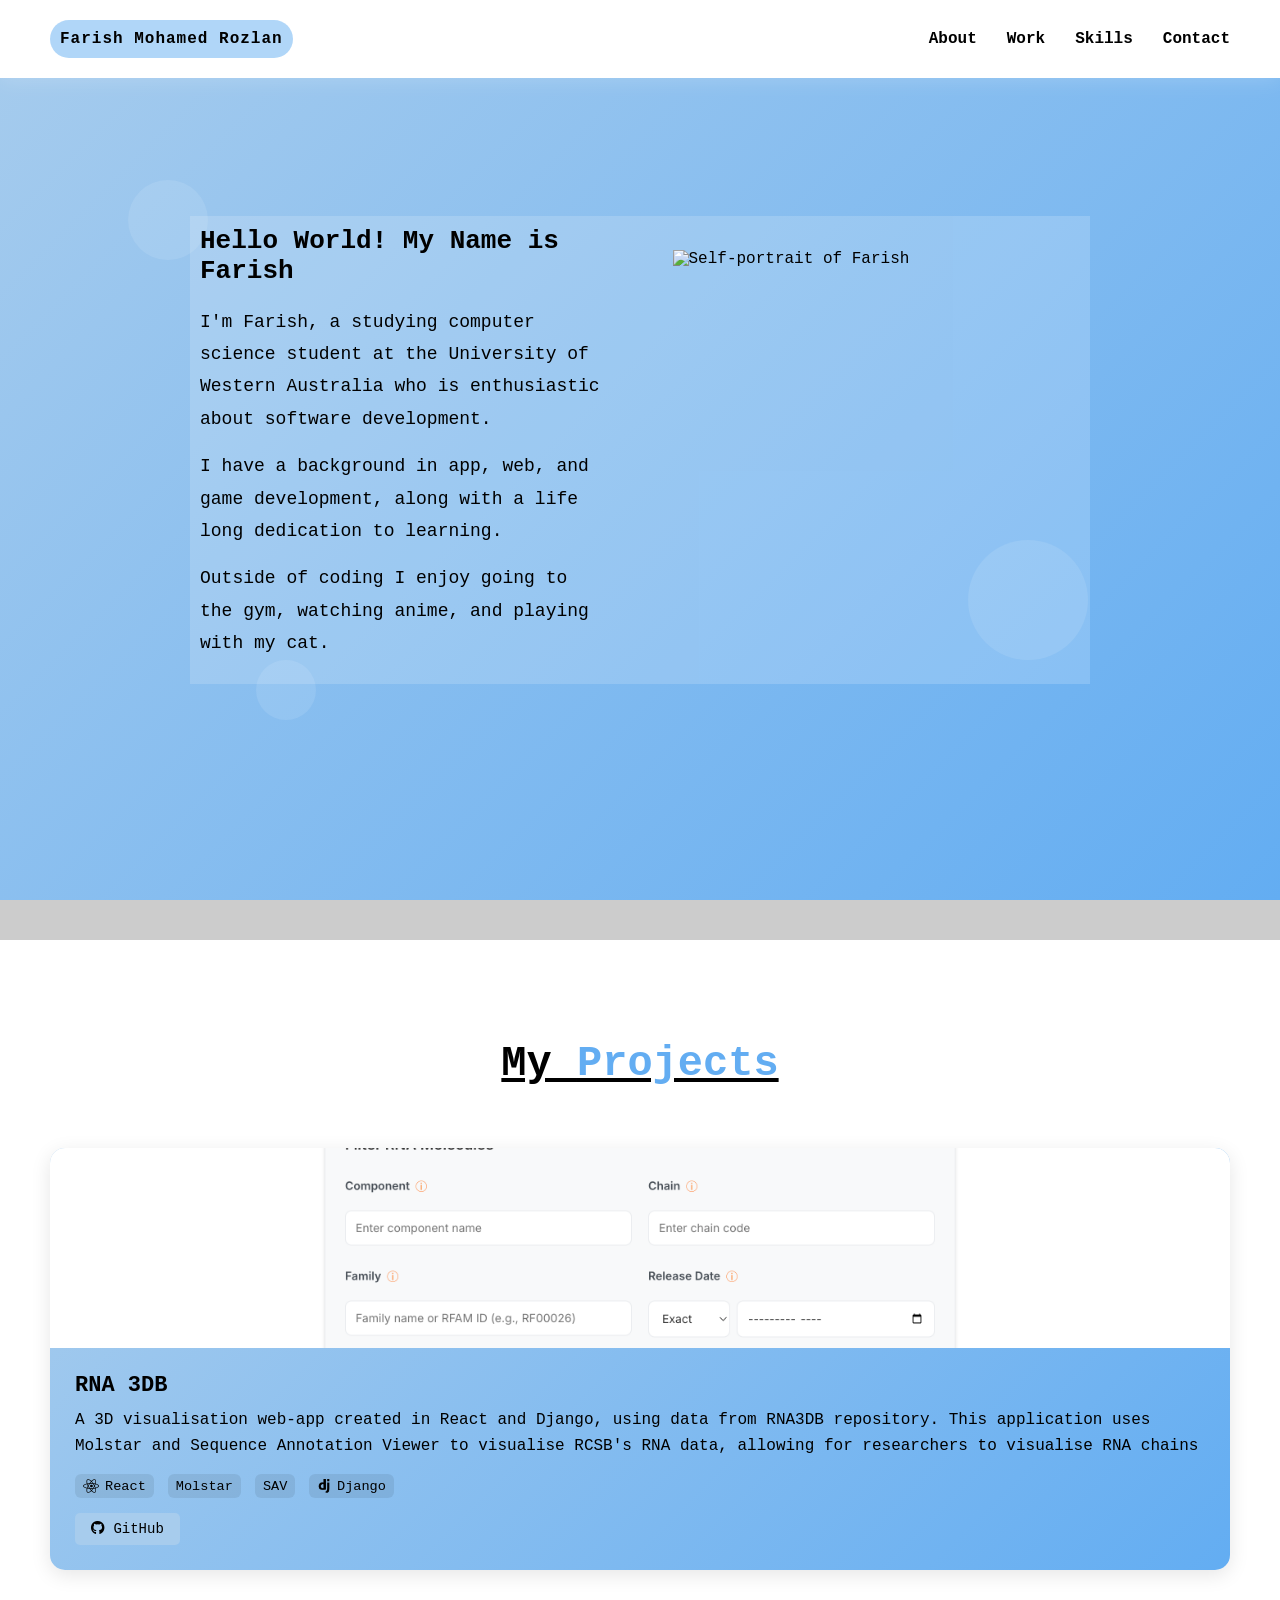
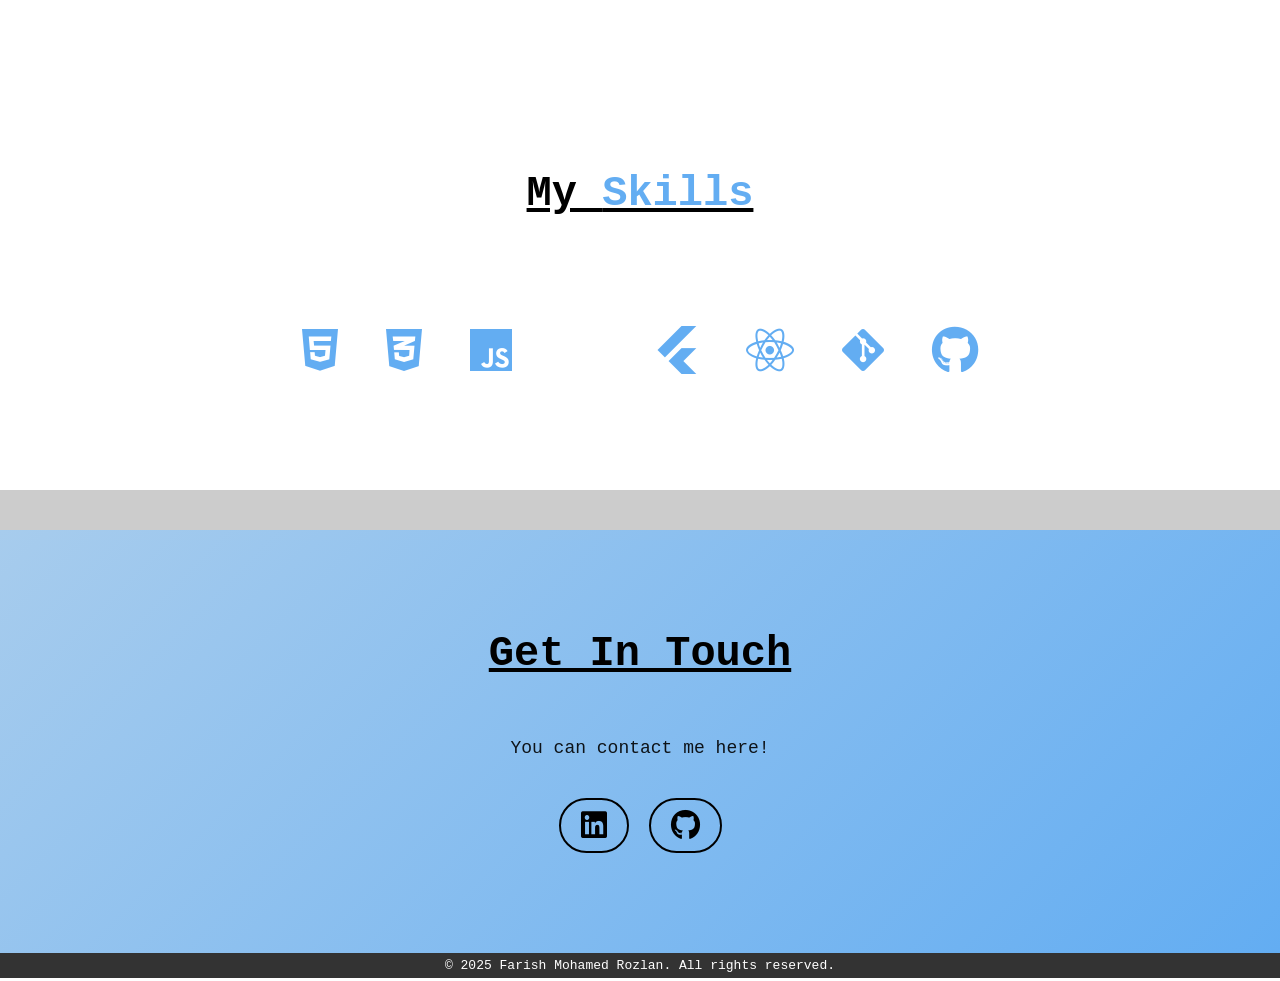
==== index.html @ 67f3930b "bugfix: fixed path traversal, fixing bug that came from moving index.html to root" ====
<!DOCTYPE html>
<html lang="en">
    <head>
        <meta charset="UTF-8">
        <meta name="viewport" content="width=device-width, initial-scale=1.0">
        <meta name="author" content="Farish Mohamed Rozlan">
        <meta name="keywords" content="Computer Science, University of Western Australia, UWA, Software Developer">
        <meta name="description" content="Personal portfolio website created to display who I am to the industry, what projects I've done, and what my skills are. Highlighting I'm a computer science student at the University of Western Australia.">
        
        <title>Farish Mohamed Rozlan</title>

        <link rel="stylesheet" href="/src/css/style.css">
        <link rel="stylesheet" href="https://cdnjs.cloudflare.com/ajax/libs/font-awesome/6.7.1/css/all.min.css" integrity="sha512-5Hs3dF2AEPkpNAR7UiOHba+lRSJNeM2ECkwxUIxC1Q/FLycGTbNapWXB4tP889k5T5Ju8fs4b1P5z/iB4nMfSQ==" crossorigin="anonymous" referrerpolicy="no-referrer" />
        <link rel="stylesheet" href="https://fonts.googleapis.com/css?family=Rancho&effect=3d">
        <link rel="stylesheet" type='text/css' href="https://cdn.jsdelivr.net/gh/devicons/devicon@latest/devicon.min.css" />

        <script src="/src/components/navbar/loadNavbar.js"></script>
        <script src="/src/components/pages/projects-js/projects.js"></script>
        <script src="/src/components/pages/projects-js/projectData.js"></script>
</head>
<body>
    <section id="about">
        <div class="floating-shapes">
            <div class="shape"></div>
            <div class="shape"></div>
            <div class="shape"></div>
        </div>
        <div class="about-content">
            <div class="about-text">
                <h3 class="font-effect-3d">Hello World! My Name is Farish</h3>
                <p>I'm Farish, a studying computer science student at the University of Western Australia who is enthusiastic about software development.</p>
                <p>I have a background in app, web, and game development, along with a life long dedication to learning.</p>
                <p>Outside of coding I enjoy going to the gym, watching anime, and playing with my cat.</p>
            </div>
            <div class="about-image">
                <img src="public/assets/images/portrait.jpg" width="400" height="400" alt="Self-portrait of Farish">
            </div>
        </div>
    </section>
    <hr/>
    <section id="work">
        <h2 class="section-title">My <span style="color: #63ADF2;">Projects</span></h2>
        <div class="projects-grid" id="projectsContainer">
            <!-- Projects will be dynamically inserted here -->
        </div>
    </section>
    <section id="skills">
        <h2 class="section-title">My <span style="color: #63ADF2;">Skills</span></h2>
            <div class="skills-grid">
                <div class="skill">
                    <i class="fab fa-html5"></i>
                    <span class="tooltiptext">HTML</span>
                </div>
                <div class="skill">
                    <i class="fab fa-css3-alt"></i>
                    <span class="tooltiptext">CSS</span>
                </div>
                <div class="skill">
                    <i class="fab fa-js"></i>
                    <span class="tooltiptext">JavaScript</span>
                </div>
                <div class="skill">
                    <i class="devicon-python-plain"></i>
                    <span class="tooltiptext">Python</span>
                </div>
                <div class="skill">
                    <i class="devicon-csharp-plain"></i>
                    <span class="tooltiptext">C#</span>
                </div>
                <div class="skill">
                    <i class="fab fa-flutter"></i>
                    <span class="tooltiptext">Flutter</span>
                </div>
                <div class="skill">
                    <i class="fab fa-react"></i>
                    <span class="tooltiptext">React</span>
                </div>
                <div class="skill">
                    <i class="fab fa-git-alt"></i>
                    <span class="tooltiptext">Git</span>
                </div>
                <div class="skill">
                    <i class="fab fa-github"></i>
                    <span class="tooltiptext">GitHub</span>
                </div>
            </div>
        </div>
    </section>
    <hr/>
    <section id="contact">
        <h2 class="section-title">Get In Touch</h2>
        <div class="contact-content">
            <p>You can contact me here!</p>
            <div class="contact-links">
                <a href="https://linkedin.com/in/farish-mohamed-rozlan-4137751b4/" target="_blank" class="contact-link"><i class="fab fa-linkedin" style="font-size: 30px;"></i></a>
                <a href="https://github.com/Farish-M" target="_blank" class="contact-link"><i class="fab fa-github" style="font-size: 30px;"></i></a>
            </div>
        </div>
    </section>
    <footer>
        <p>&copy; 2025 Farish Mohamed Rozlan. All rights reserved.</p>
    </footer>
</body>
</html>
---- src/css/style.css ----
/* Universal selector for all HTML elements */
    * {
        margin: 0;
        padding: 0;
        box-sizing: border-box;
    }
    
    /* Selects <HTML> elements */
    :root {
        --font-family: Monospace, "Times New Roman", Times, serif;

        --primary-colour: #63ADF2;
        --secondary-colour:#A7CCED;
        --text-colour: #000;
        --background-colour: #fff;
        
        scroll-behavior: smooth;
    }

    /* Selects <body> elements */
    body {
        font-family: var(--font-family);
        color: #333;
        overflow-x: hidden;
    }

    /* Selects <nav> elements from navbar.html */
    nav {
        position: fixed;
        top: 0;
        width: 100%;
        padding: 20px 50px;
        display: flex;
        justify-content: space-between;
        align-items: center;
        background: var(--background-colour);
        backdrop-filter: blur(10px);
        z-index: 1000;
        box-shadow: 0 2px 20px rgba(255, 255, 255, 0.192);
        transition: all 0.3s ease;
    }

    /* Selects the logo class from navbar.html */
    .logo {
        font-size: 16px;
        font-weight: bold;
        letter-spacing: 1px;
        color: var(--text-colour);
        background: rgb(from var(--primary-colour) r g b / 50%);
        padding: 10px;
        border-radius: 75px;
    }

    /* Selects "nav-links" class */
    .nav-links {
        display: flex;
        gap: 30px;
        list-style: none;
    }

    /* Selects <a> elements under "nav-link" class parent */
    .nav-links a {
        color: var(--text-colour);
        text-decoration: none;
        font-size: 16px;
        transition: all 0.3s ease;
        position: relative;
        font-weight: 500;
    }

    /* Pseudo-element for the underline */
    .nav-links a::after {
        content: '';
        position: absolute;
        bottom: -3px;
        left: 0;
        width: 0;
        height: 2px;
        background: var(--primary-colour);
        transition: width 0.3s ease;
    }

    /* When hovered underline will form */
    .nav-links a:hover::after {
        width: 100%;
    }

    /* Creates a fade in animation */
    @keyframes fadeInUp {
        from {
            opacity: 0;
            transform: translateY(30px);
        }
        to {
            opacity: 1;
            transform: translateY(0);
        }
    }

    /* Selector for <h1> elements */
    h1 {
        font-size: 64px;
        margin-bottom: 20px;
        font-weight: 700;
        line-height: 1.2;
    }

    /* Selects "floating-shapes" */
    .floating-shapes {
        position: absolute;
        width: 100%;
        height: 100%;
        top: 0;
        left: 0;
        pointer-events: none;
        overflow: hidden;
    }
    
    /* Creates floating shapes on about page */
    .shape {
        position: absolute;
        background: rgba(255, 255, 255, 0.1);
        border-radius: 50%;
        animation: float 20s infinite ease-in-out;
    }

    /* Selects first shape */
    .shape:nth-child(1) {
        width: 80px;
        height: 80px;
        top: 20%;
        left: 10%;
        animation-delay: 0s;
    }
    
    /* Selects second shape */
    .shape:nth-child(2) {
        width: 120px;
        height: 120px;
        top: 60%;
        right: 15%;
        animation-delay: 2s;
    }
    
    /* Selects third shape */
    .shape:nth-child(3) {
        width: 60px;
        height: 60px;
        bottom: 20%;
        left: 20%;
        animation-delay: 4s;
    }

    /* Line break styling */
    hr {
    display: block;
    border: 20px solid #ccc;
    }

    /* Creates floating animation */
    @keyframes float {
        0%, 100% {
            transform: translateY(0) rotate(0deg);
        }
        50% {
            transform: translateY(-30px) rotate(180deg);
        }
    }
    
    /* Selector for <section> elements */
    section {
        padding: 100px 50px;
    }

    /* Selects "section-title" class */
    .section-title {
        font-size: 42px;
        text-align: center;
        margin-bottom: 60px;
        color: var(--text-colour);
        font-weight: 700;
        text-decoration: underline;
    }

    /* Select <span> elements with "section-title" parents */
    .section-title span {
        color: linear-gradient(135deg, var(--secondary-colour) 0%, var(--primary-colour) 100%);
    }

    /* Selector for id="about" */
    #about {
        min-height: 100vh;
        display: flex;
        align-items: center;
        justify-content: center;
        padding: 0 50px;
        position: relative;
        background: linear-gradient(135deg, var(--secondary-colour) 0%, var(--primary-colour) 100%);
        color: var(--text-colour);
    }

    /* Selects "about-content" class */
    .about-content {
        padding: 10px;
        background: #ffffff2b;
        max-width: 900px;
        margin: 0 auto;
        display: grid;
        grid-template-columns: 1fr 1fr;
        gap: 60px;
        align-items: center;
        animation: fadeInUp 1.5s ease forwards;
    }

    /* Selects <h3> elements with "about-text" class */
    .about-text h3 {
        font-size: 26px;
        margin-bottom: 20px;
        color: var(--text-colour);
    }
    
    /* Selects <p> elements with "about-text" class */
    .about-text p {
        font-size: 18px;
        line-height: 1.8;
        color: var(--text-colour);
        margin-bottom: 15px;
    }
    
    /* Selects "about-image" class*/
    .about-image {
        width: 415px;
        height: 415px;
        display: flex;
        align-items: center;
        justify-content: center;
    }

    /* Selector for id="work" */
    #work {
        background: var(--background-colour);
    }

    /* Selects "projects-grid" class */
    .projects-grid {
        display: grid;
        grid-template-columns: repeat(auto-fit, minmax(320px, 1fr));
        gap: 30px;
        max-width: 1200px;
        margin: 0 auto;
    }
    
    /* Selects "projects-card" class created from projects.js */
    .project-card {
        background: linear-gradient(135deg, var(--secondary-colour) 0%, var(--primary-colour) 100%);
        border-radius: 15px;
        overflow: hidden;
        box-shadow: 0 5px 20px rgba(0, 0, 0, 0.1);
        transition: all 0.3s ease;
        cursor: pointer;
    }

    /* Adds hover animation on project cards */
    .project-card:hover {
        transform: translateY(-10px);
        box-shadow: 0 15px 40px rgba(0, 0, 0, 0.564);
    }

    /* Selects the "project-image" class created from projects.js */
    .project-image {
        width: 100%;
        height: 200px;
        background: #000;
        display: flex;
        align-items: center;
        justify-content: center;
        color: #fff;
        font-size: 18px;
        font-weight: 600;
    }

    /* Selects the "project-content" class created from project.js */
    .project-content {
        padding: 25px;
    }

    /* Selects <h3> element from "project-content" class */
    .project-content h3 {
        font-size: 22px;
        margin-bottom: 10px;
        color: var(--text-colour);
    }
    
    /* Selects <p> element from "project-content" class */
    .project-content p {
        font-size: 16px;
        color: var(--text-colour);
        line-height: 1.6;
        margin-bottom: 15px;
    }

    /* Selects the "project-tags" class created from project.js */
    .project-tags {
        display: flex;
        gap: 8px;
        flex-wrap: wrap;
    }

    /* Selects the "tag" class in projects */
    .tag {
        background: var(--secondary-colour);
        padding: 5px 12px;
        border-radius: 20px;
        font-size: 14px;
        color: var(--text-colour);
        font-weight: 500;
    }

    /* Selector for id="skills" */
    #skills {
        min-height: 30vh;
        display: flex;
        flex-direction: column;
        align-items: center;
        text-align: center;
        gap: 2rem;
        background: var(--background-colour);
    }

    .skills-grid {
        display: flex;
        flex-wrap: wrap;
        justify-content: center;
        gap: 3rem;
        padding-left: 8em;
        padding-right: 8em;
    }

    .skill {
        position: relative;
        display: inline-block;
    }

    .skill i {
        font-size: 3rem;
        color: var(--primary-colour);
        transition: transform 0.3s ease, color 0.3s ease;
        margin: 1rem 0;
        display: inline-flex;
        align-items: center;
        justify-content: center;
        vertical-align: middle;
    }

    .skill:hover i {
        transform: scale(1.5);
    }

    .tooltiptext {
        visibility: hidden;
        opacity: 0;
        position: absolute;
        bottom: -1.5em;
        left: 50%;
        transform: translateX(-50%);
        transition: opacity 0.3s ease;
        font-size: 1.5rem;
        color: var(--primary-colour);
    }

    .skill:hover .tooltiptext {
        visibility: visible;
        opacity: 1;
    }
    
    #contact {
        background: linear-gradient(135deg, var(--secondary-colour) 0%, var(--primary-colour) 100%);
        color: var(--text-colour);
    }

    #contact .section-title {
        color: var(--text-colour);
    }

    .contact-content {
        max-width: 600px;
        margin: 0 auto;
        text-align: center;
    }

    .contact-content p {
        font-size: 18px;
        margin-bottom: 30px;
        opacity: 0.9;
    }

    .contact-form {
        display: flex;
        flex-direction: column;
        gap: 20px;
    }

    .form-group {
        display: flex;
        flex-direction: column;
        text-align: left;
    }

    .form-group label {
        margin-bottom: 8px;
        font-weight: 500;
    }

    .form-group input,
    .form-group textarea {
        padding: 15px;
        border: none;
        border-radius: 10px;
        font-size: 16px;
        font-family: inherit;
    }

    .form-group textarea {
        resize: vertical;
        min-height: 150px;
    }

    .contact-links {
        display: flex;
        justify-content: center;
        gap: 20px;
        margin-top: 40px;
    }

    .contact-link {
        color: var(--text-colour);
        text-decoration: none;
        font-size: 18px;
        padding: 10px 20px;
        border: 2px solid var(--text-colour);
        border-radius: 50px;
        transition: all 0.3s ease;
    }

    .contact-link:hover {
        background: var(--secondary-colour);
        color: var(--background-colour);
        transform: translateY(-3px);
    }

    footer {
        background: #333;
        color: #fff;
        text-align: center;
        padding: 5px;
        font-size: 13px;
    }

    @media (max-width: 768px) {
        nav {
            padding: 20px 30px;
        }

        .nav-links {
            gap: 20px;
        }

        h1 {
            font-size: 40px;
        }

        .subtitle {
            font-size: 20px;
        }

        .description {
            font-size: 16px;
        }

        .hero, section {
            padding: 60px 30px;
        }

        .about-content {
            grid-template-columns: 1fr;
        }

        .section-title {
            font-size: 32px;
        }
    }

    .project-link {
        display: inline-block;
        padding: 8px 16px;
        background: var(--secondary-colour);
        color: var(--text-colour);
        text-decoration: none;
        border-radius: 5px;
        font-size: 14px;
        transition: all 0.3s ease;
    }

    .project-link:hover {
        background: var(--background-colour);
        transform: translateY(-2px);
    }

    .tag {
        display: inline-flex;
        align-items: center;
        gap: 6px;
        padding: 4px 8px;
        background: rgba(0, 0, 0, 0.08);
        border-radius: 6px;
        margin-right: 6px;
        font-size: 0.85rem;
    }

    .tag i {
        font-size: 1rem;
    }

    .tag-img {
        width: 1em;
        height: 1em;
        object-fit: contain;
    }
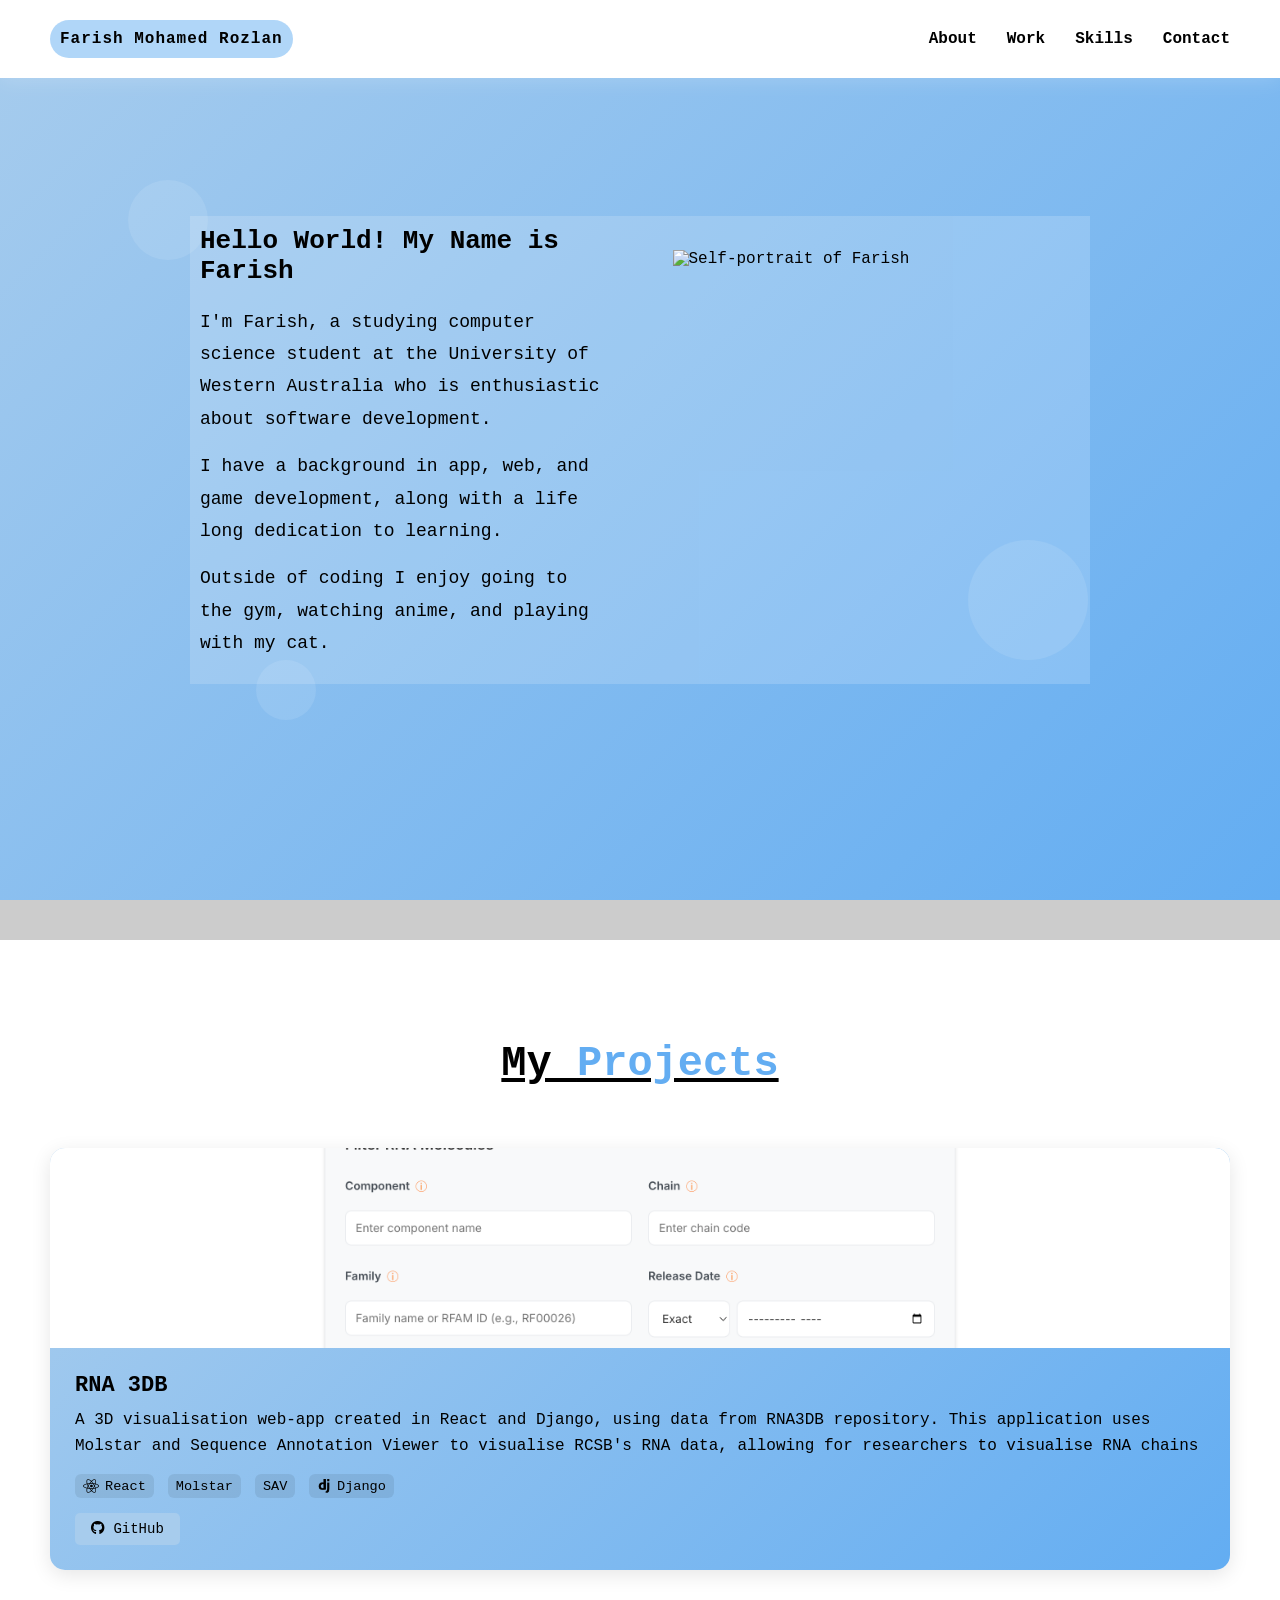
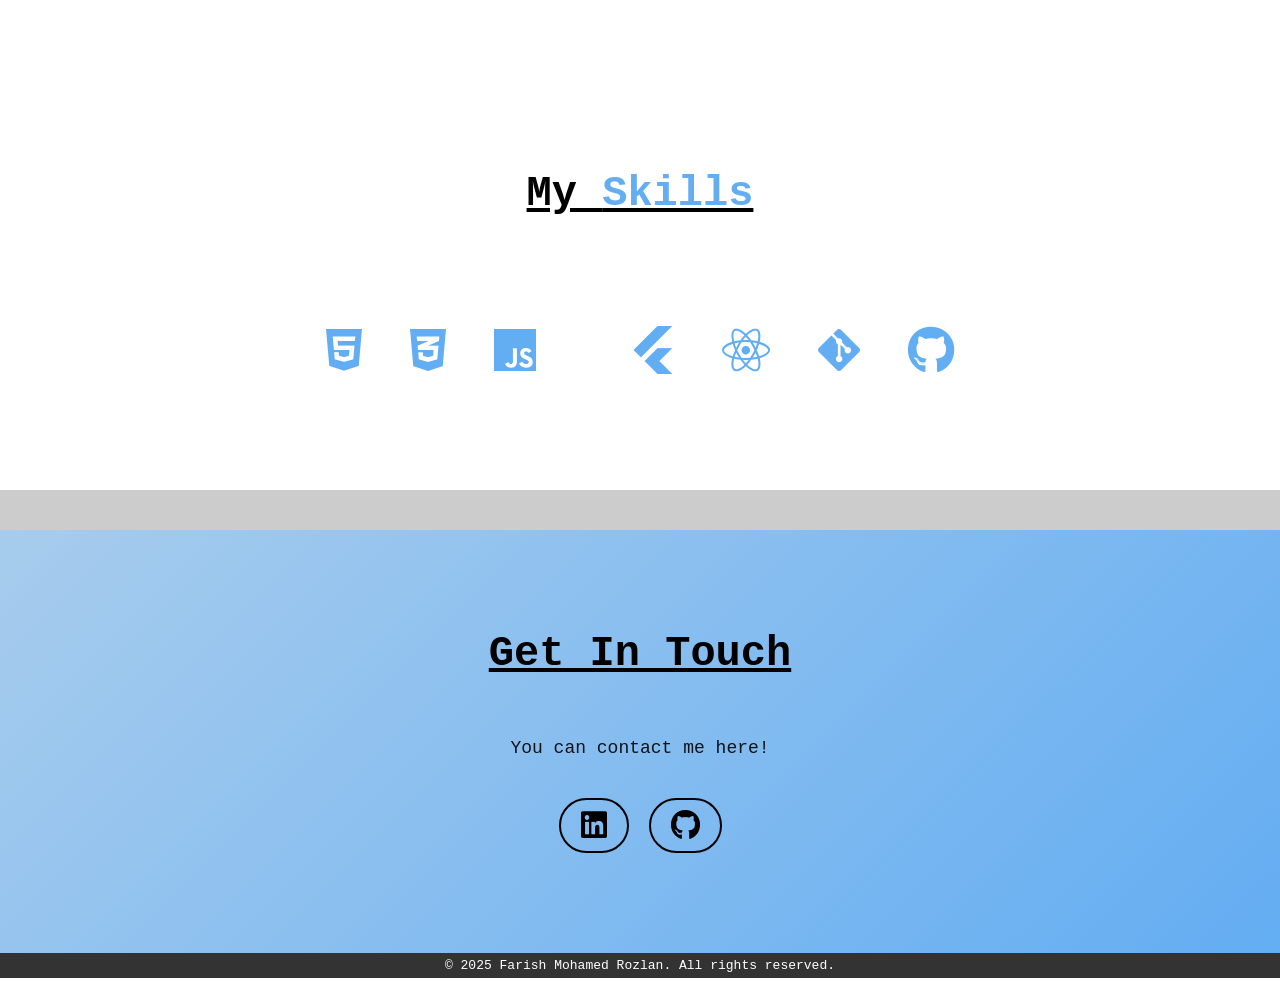
==== commit 7976066f: "feat: c# removed as it lacked proof" ====
--- a/index.html
+++ b/index.html
@@ -9,14 +9,14 @@
         
         <title>Farish Mohamed Rozlan</title>
 
-        <link rel="stylesheet" href="/src/css/style.css">
+        <link rel="stylesheet" href="src/css/style.css">
         <link rel="stylesheet" href="https://cdnjs.cloudflare.com/ajax/libs/font-awesome/6.7.1/css/all.min.css" integrity="sha512-5Hs3dF2AEPkpNAR7UiOHba+lRSJNeM2ECkwxUIxC1Q/FLycGTbNapWXB4tP889k5T5Ju8fs4b1P5z/iB4nMfSQ==" crossorigin="anonymous" referrerpolicy="no-referrer" />
         <link rel="stylesheet" href="https://fonts.googleapis.com/css?family=Rancho&effect=3d">
         <link rel="stylesheet" type='text/css' href="https://cdn.jsdelivr.net/gh/devicons/devicon@latest/devicon.min.css" />
 
-        <script src="/src/components/navbar/loadNavbar.js"></script>
-        <script src="/src/components/pages/projects-js/projects.js"></script>
-        <script src="/src/components/pages/projects-js/projectData.js"></script>
+        <script src="src/components/navbar/loadNavbar.js"></script>
+        <script src="src/components/pages/projects-js/projects.js"></script>
+        <script src="src/components/pages/projects-js/projectData.js"></script>
 </head>
 <body>
     <section id="about">
@@ -33,7 +33,7 @@
                 <p>Outside of coding I enjoy going to the gym, watching anime, and playing with my cat.</p>
             </div>
             <div class="about-image">
-                <img src="public/assets/images/portrait.jpg" width="400" height="400" alt="Self-portrait of Farish">
+                <img src="public/assets/images/portrait.JPG" width="400" height="400" alt="Self-portrait of Farish">
             </div>
         </div>
     </section>
@@ -62,10 +62,6 @@
                 <div class="skill">
                     <i class="devicon-python-plain"></i>
                     <span class="tooltiptext">Python</span>
-                </div>
-                <div class="skill">
-                    <i class="devicon-csharp-plain"></i>
-                    <span class="tooltiptext">C#</span>
                 </div>
                 <div class="skill">
                     <i class="fab fa-flutter"></i>
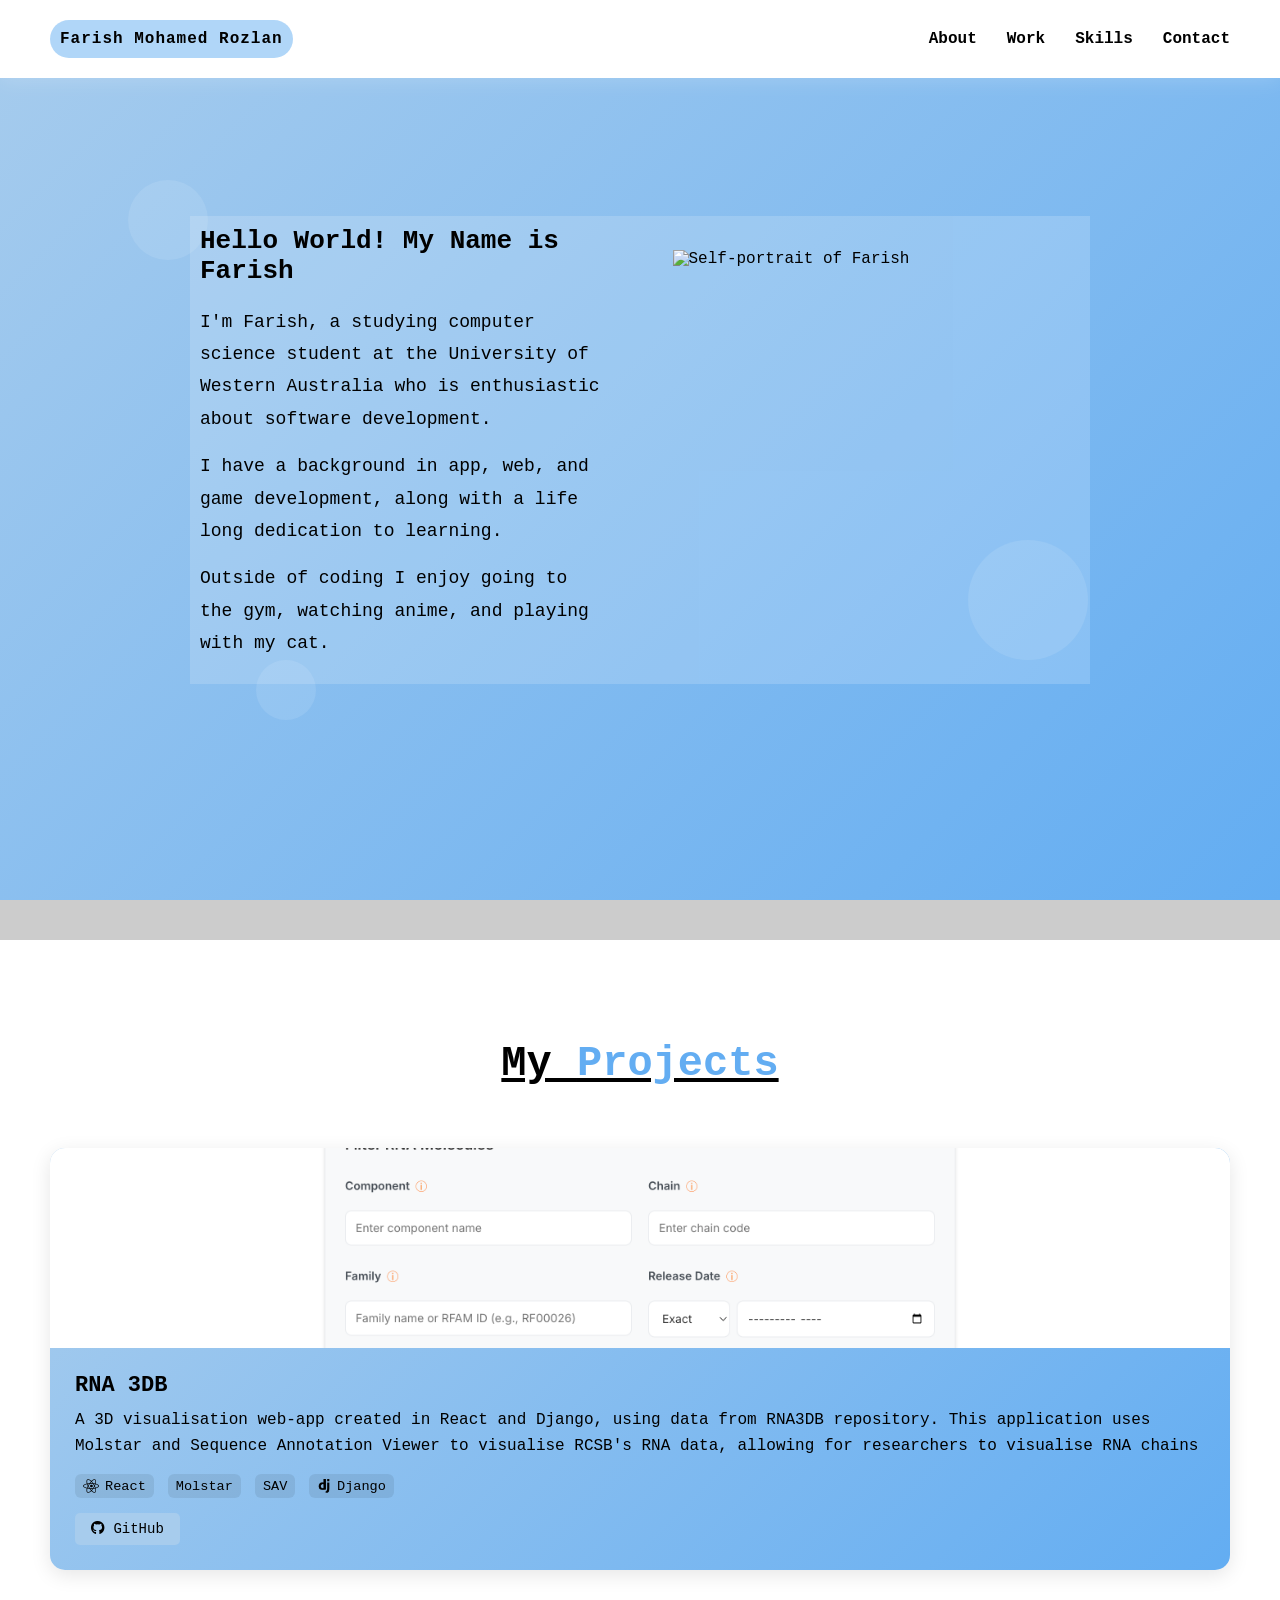
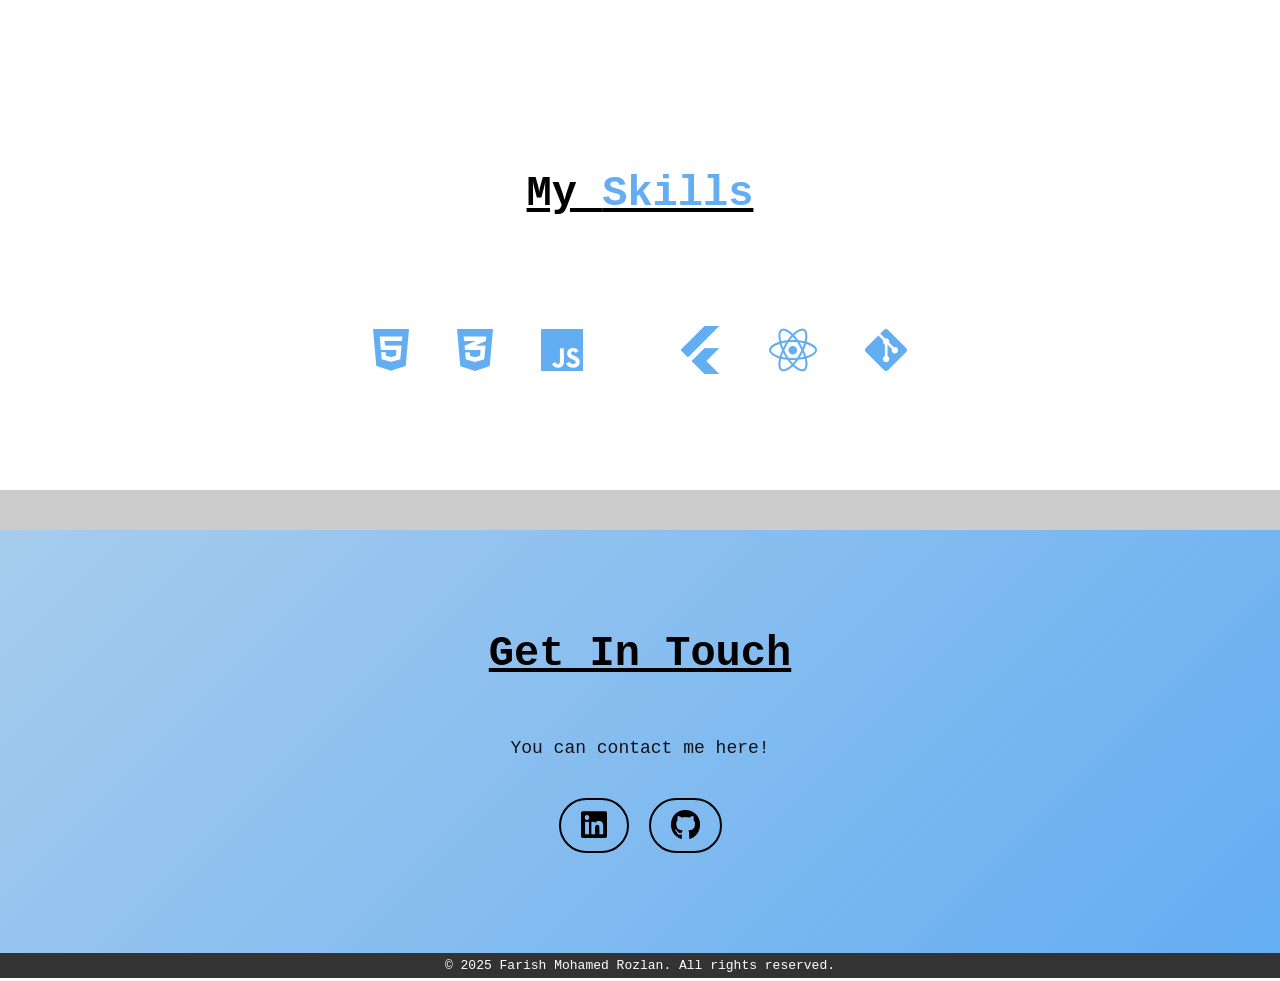
==== commit 8183e43d: "feat: removed github as it means nothing" ====
--- a/index.html
+++ b/index.html
@@ -75,10 +75,6 @@
                     <i class="fab fa-git-alt"></i>
                     <span class="tooltiptext">Git</span>
                 </div>
-                <div class="skill">
-                    <i class="fab fa-github"></i>
-                    <span class="tooltiptext">GitHub</span>
-                </div>
             </div>
         </div>
     </section>
@@ -88,7 +84,7 @@
         <div class="contact-content">
             <p>You can contact me here!</p>
             <div class="contact-links">
-                <a href="https://linkedin.com/in/farish-mohamed-rozlan-4137751b4/" target="_blank" class="contact-link"><i class="fab fa-linkedin" style="font-size: 30px;"></i></a>
+                <a href="https://linkedin.com/in/farish-mohamed-rozlan" target="_blank" class="contact-link"><i class="fab fa-linkedin" style="font-size: 30px;"></i></a>
                 <a href="https://github.com/Farish-M" target="_blank" class="contact-link"><i class="fab fa-github" style="font-size: 30px;"></i></a>
             </div>
         </div>
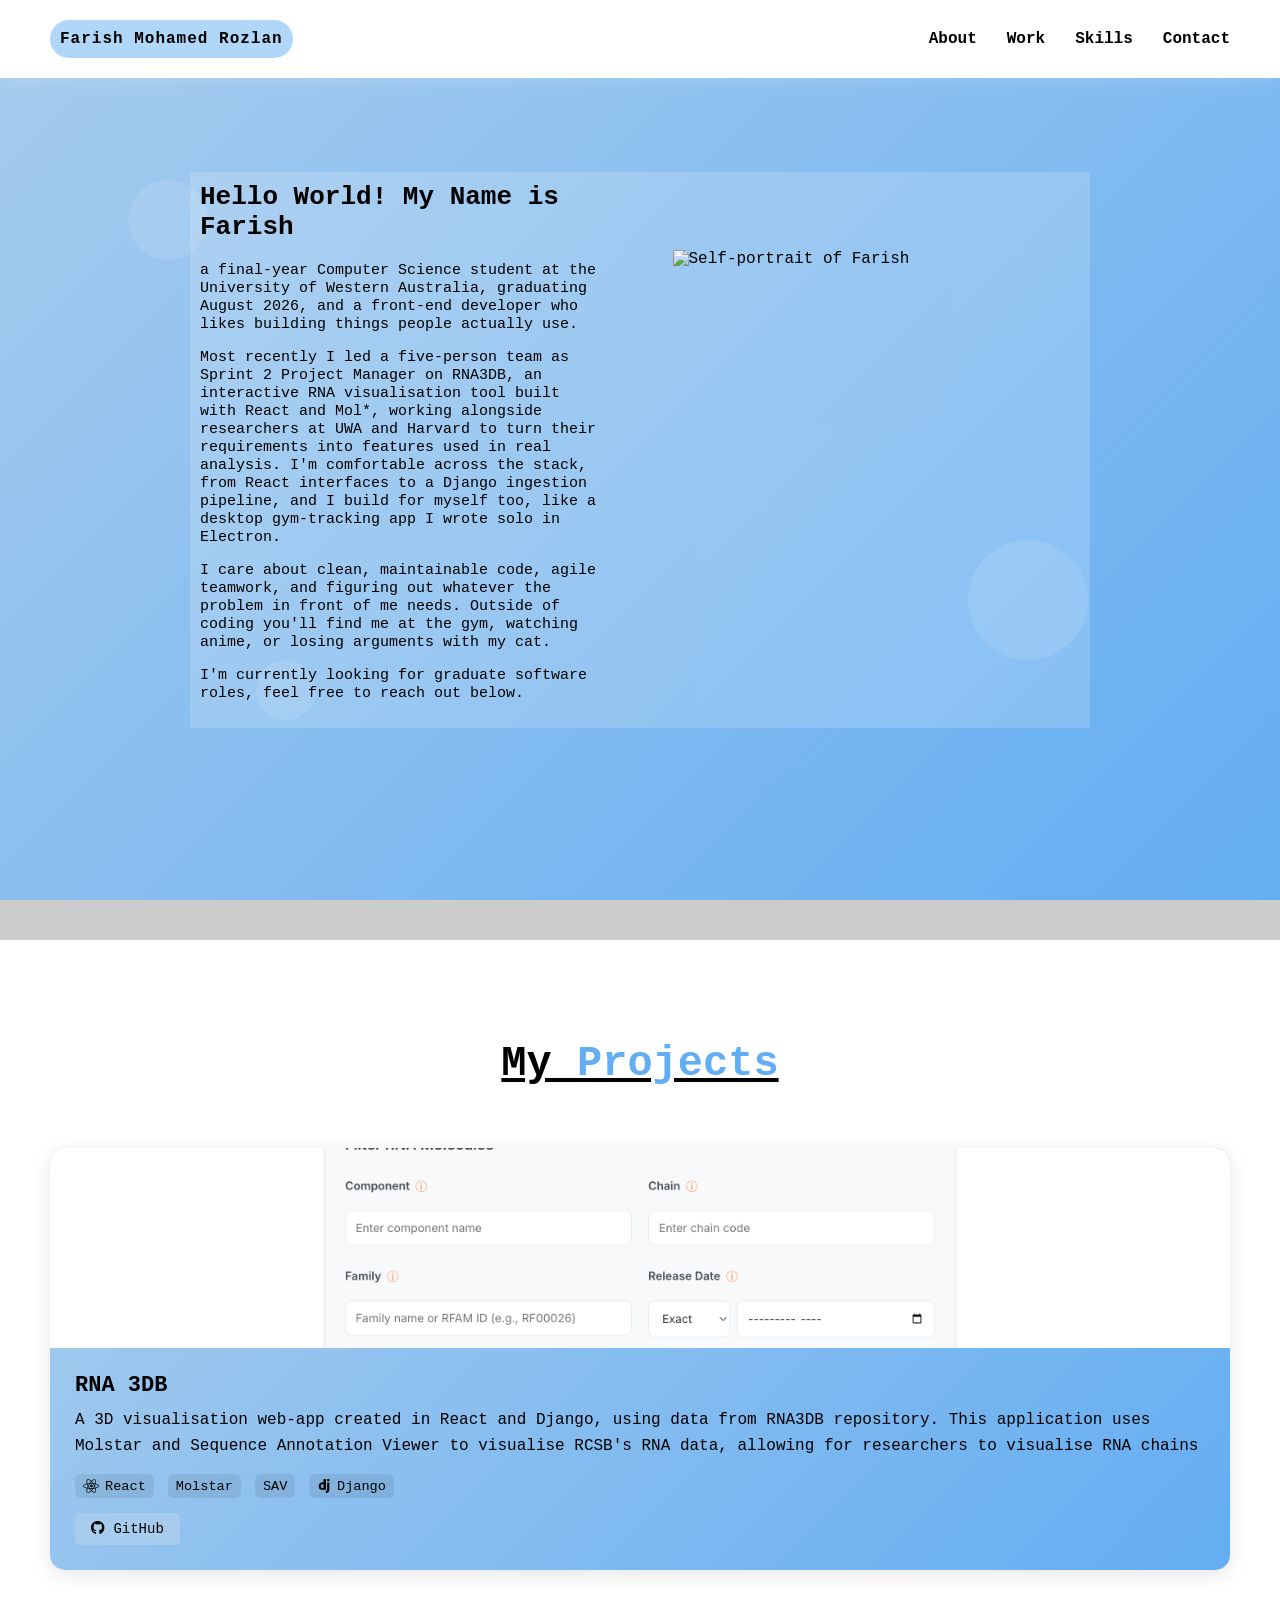
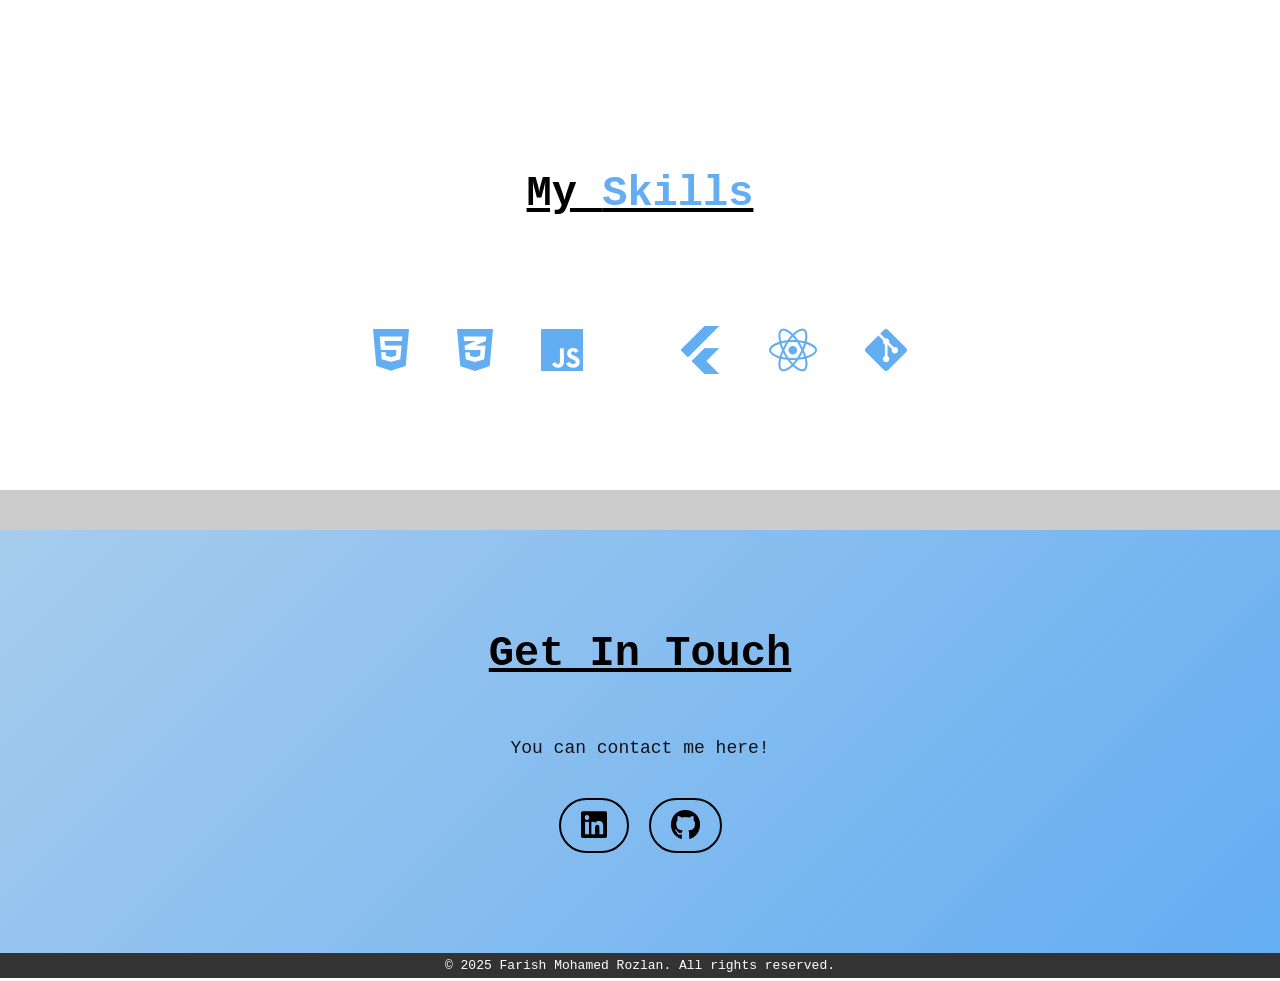
==== commit ac303c4c: "feat: changed about section to be more high quality and relevant" ====
--- a/index.html
+++ b/index.html
@@ -28,9 +28,10 @@
         <div class="about-content">
             <div class="about-text">
                 <h3 class="font-effect-3d">Hello World! My Name is Farish</h3>
-                <p>I'm Farish, a studying computer science student at the University of Western Australia who is enthusiastic about software development.</p>
-                <p>I have a background in app, web, and game development, along with a life long dedication to learning.</p>
-                <p>Outside of coding I enjoy going to the gym, watching anime, and playing with my cat.</p>
+                <p>a final-year Computer Science student at the University of Western Australia, graduating August 2026, and a front-end developer who likes building things people actually use.</p>
+                <p>Most recently I led a five-person team as Sprint 2 Project Manager on RNA3DB, an interactive RNA visualisation tool built with React and Mol*, working alongside researchers at UWA and Harvard to turn their requirements into features used in real analysis. I'm comfortable across the stack, from React interfaces to a Django ingestion pipeline, and I build for myself too, like a desktop gym-tracking app I wrote solo in Electron.</p>
+                <p>I care about clean, maintainable code, agile teamwork, and figuring out whatever the problem in front of me needs. Outside of coding you'll find me at the gym, watching anime, or losing arguments with my cat.</p>
+                <p>I'm currently looking for graduate software roles, feel free to reach out below.</p>
             </div>
             <div class="about-image">
                 <img src="public/assets/images/portrait.JPG" width="400" height="400" alt="Self-portrait of Farish">
--- a/src/css/style.css
+++ b/src/css/style.css
@@ -221,8 +221,8 @@
     
     /* Selects <p> elements with "about-text" class */
     .about-text p {
-        font-size: 18px;
-        line-height: 1.8;
+        font-size: 15px;
+        line-height: 1.2;
         color: var(--text-colour);
         margin-bottom: 15px;
     }
